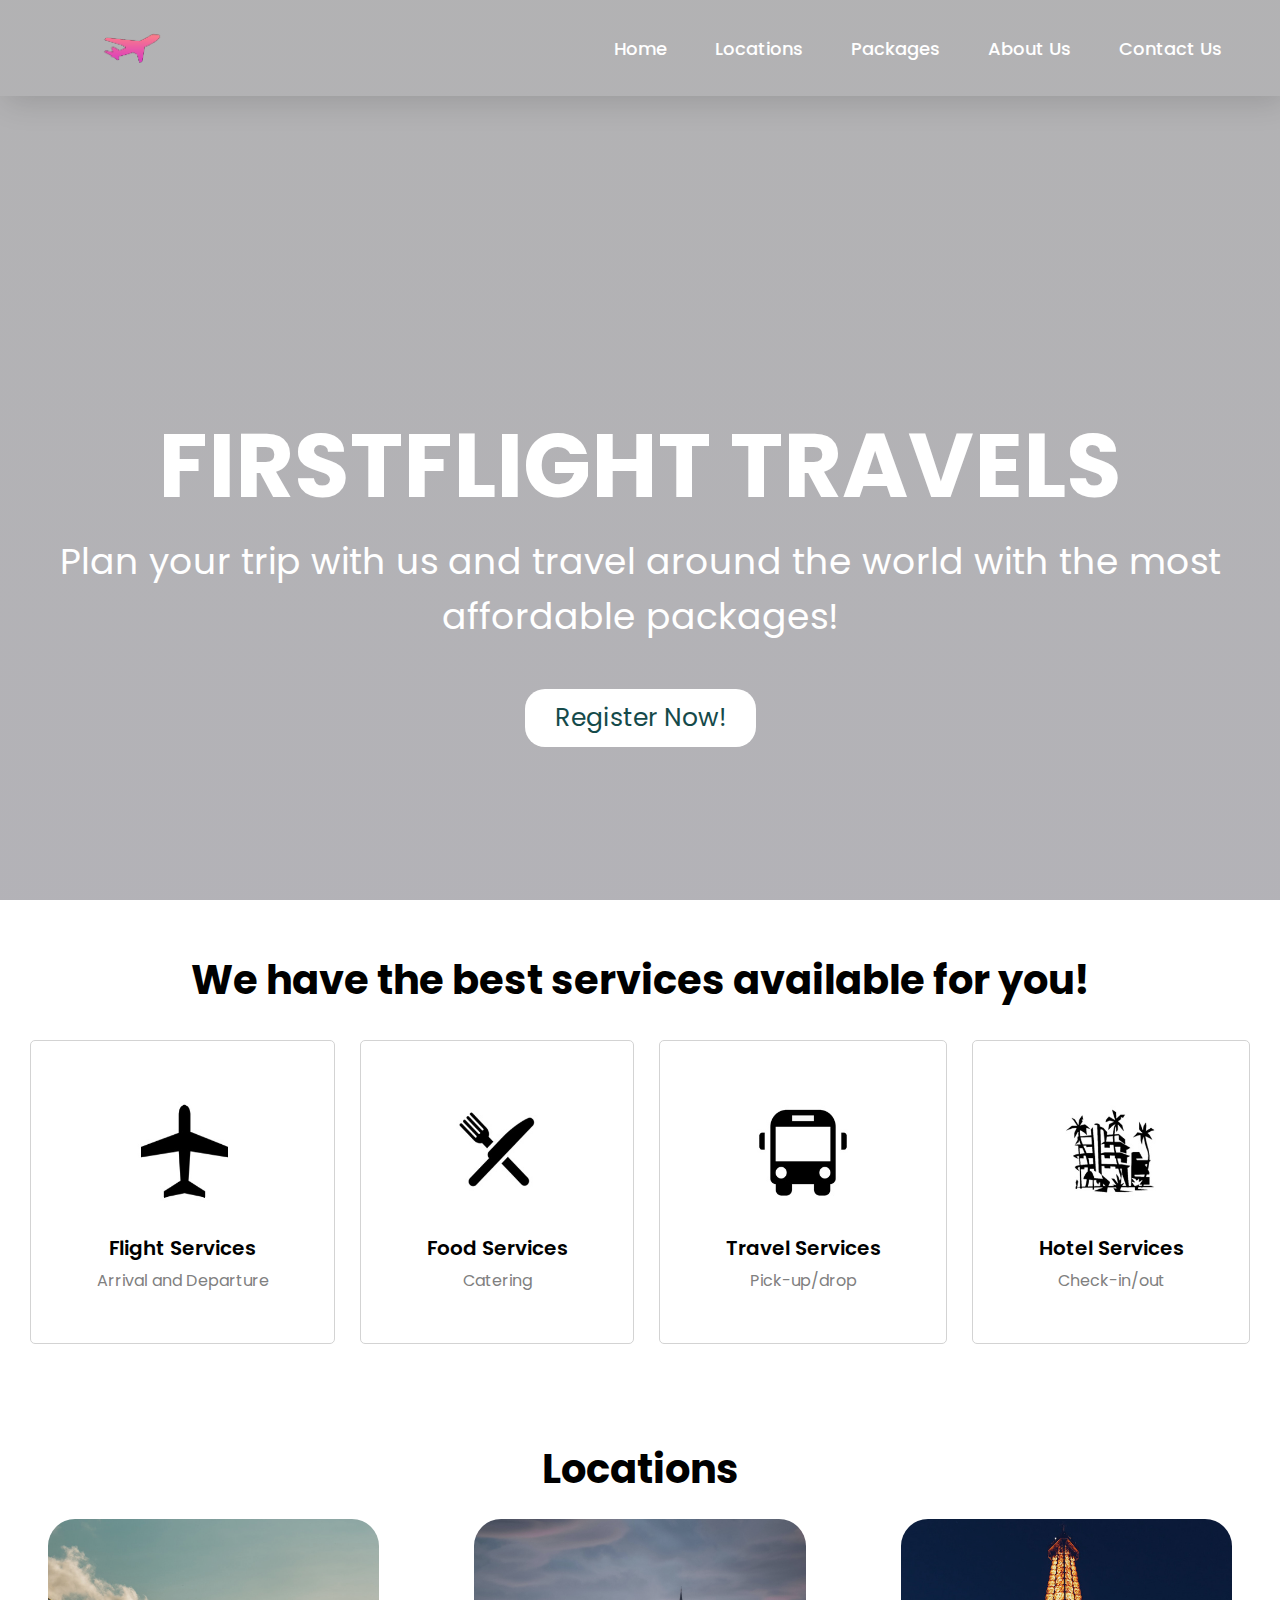
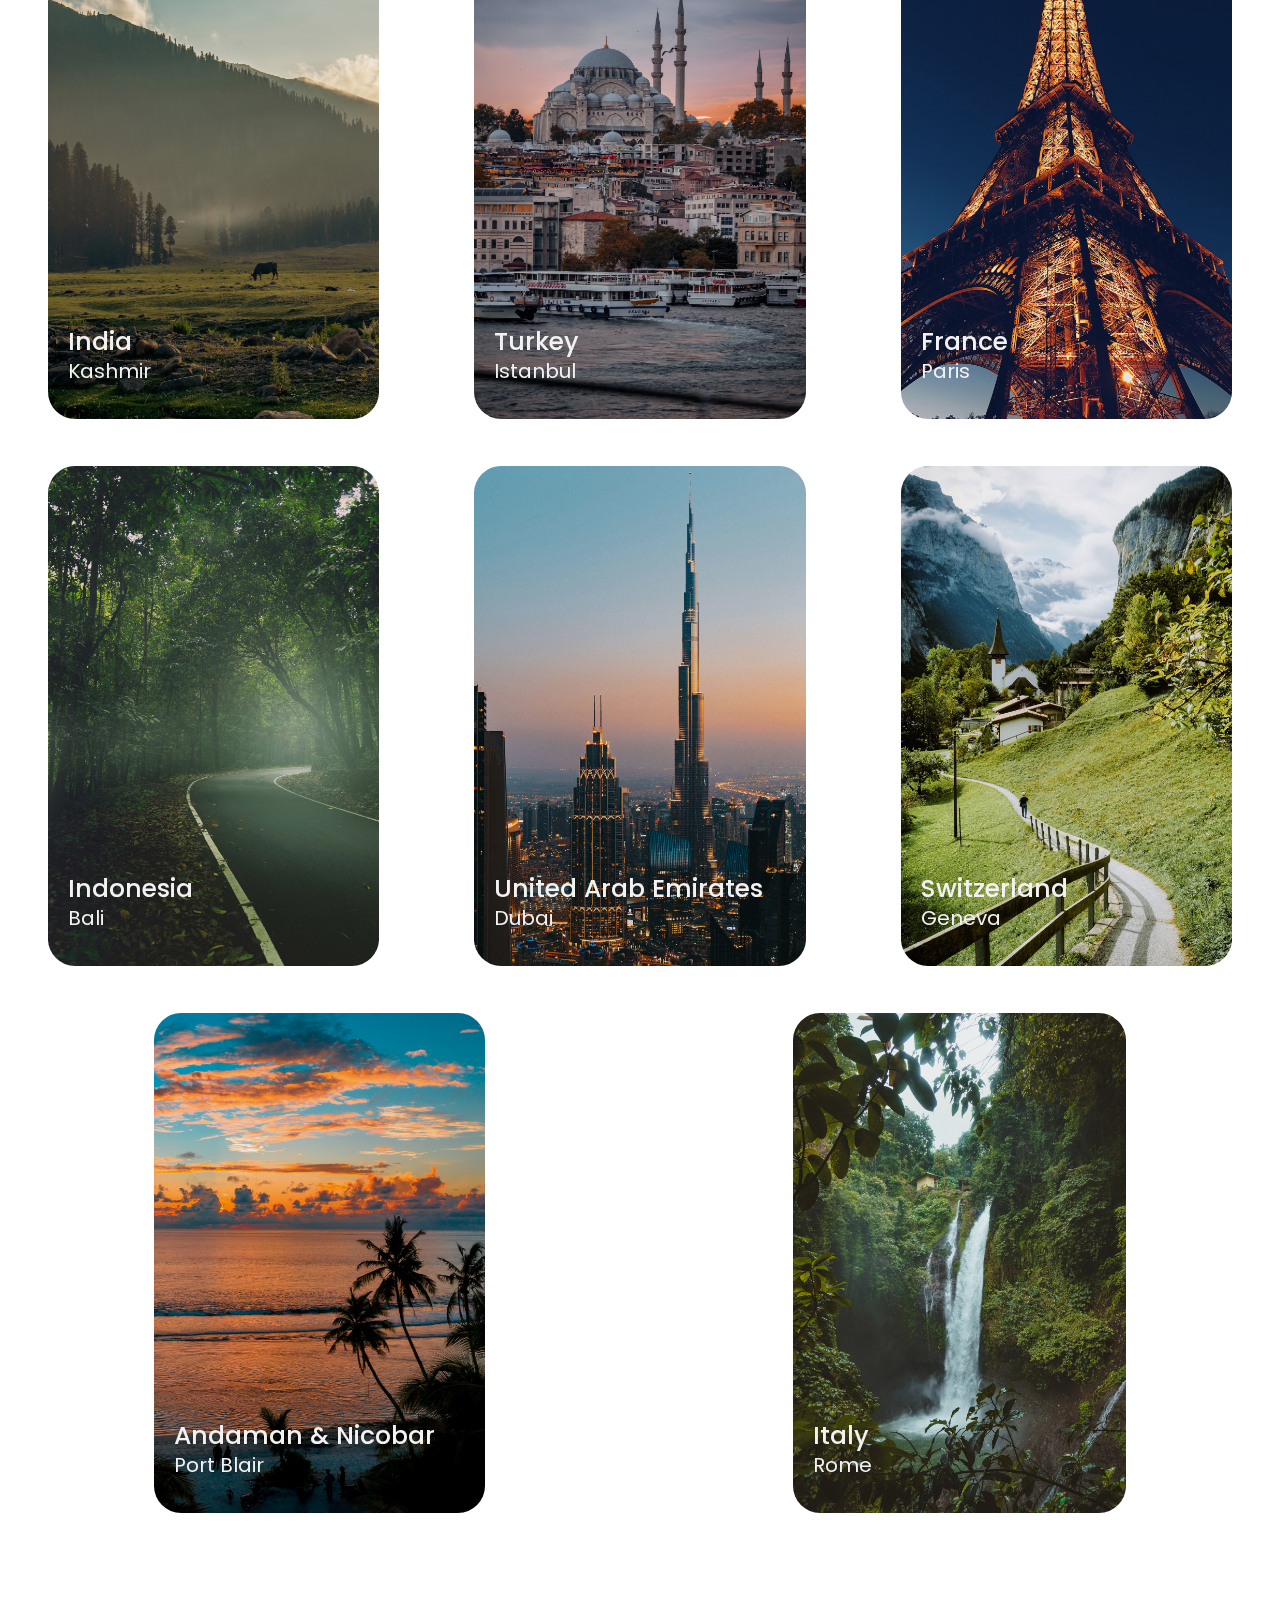
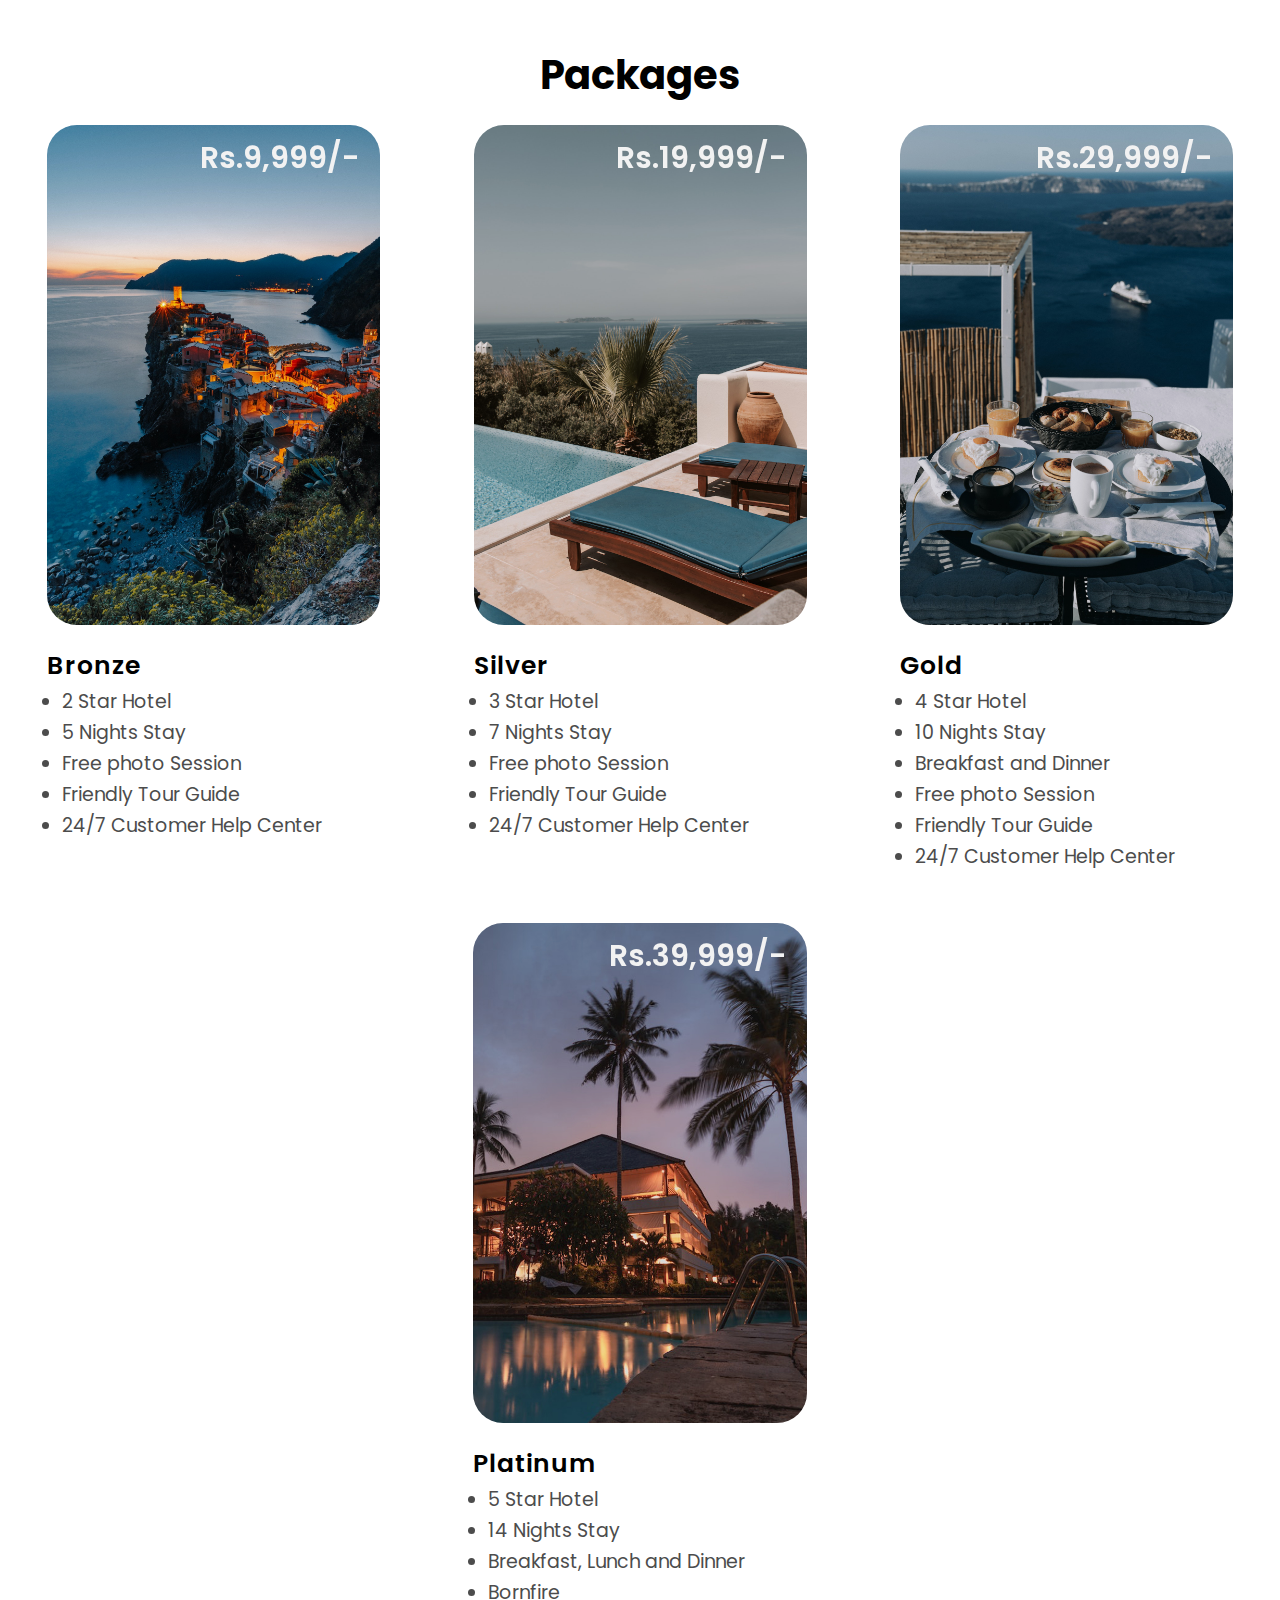
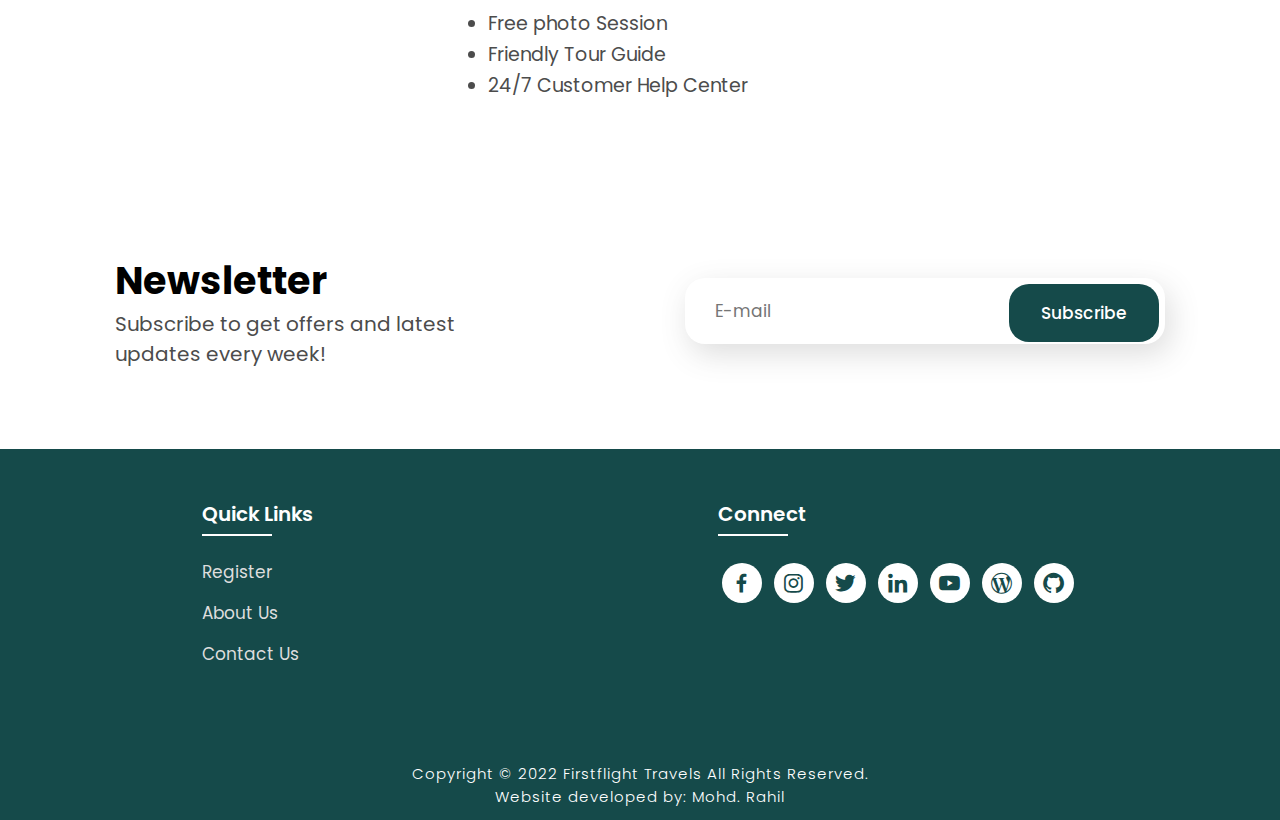
==== index.html @ 60ca9b4a "initialized file" ====
<!DOCTYPE html>
<html lang="en">
<head>
    <meta charset="UTF-8">
    <meta http-equiv="X-UA-Compatible" content="IE=edge">
    <meta name="viewport" content="width=device-width, initial-scale=1.0">
    <title>Firstflight Travels</title>
    <link rel="icon" href="./files/logo.png">
    <link rel="stylesheet" type="text/css" href="./css/style.css">
    <link rel="preconnect" href="https://fonts.googleapis.com">
    <link rel="preconnect" href="https://fonts.gstatic.com" crossorigin>
    <link href="https://fonts.googleapis.com/css2?family=Paytone+One&family=Poppins:wght@100;200;300;400;500;600;700;800;900&display=swap" rel="stylesheet">
    <link rel="stylesheet"
    href="https://unpkg.com/boxicons@latest/css/boxicons.min.css">
   
</head>
<body>

<!-- Background Video & Header -->

    <div class="banner">
        <video src="./files/bgvid.mp4" type="video/mp4" autoplay muted loop></video>
    
    <!-- Header -->

    <div class="content" id="home"> 
        <nav>
            <img src="./files/logo.png" class="logo" alt="Logo" title="FirstFlight Travels">
            
            <ul class="navbar">
                <li>
                    <a href="#home">Home</a>
                    <a href="#locations">Locations</a>
                    <a href="#package">Packages</a>
                    <a href="./about.html">About Us</a>
                    <a href="./about.html">Contact Us</a>
                </li>
            </ul>
        </nav>
 
        <div class="title">
            <h1>FIRSTFLIGHT TRAVELS</h1>
            <p>Plan your trip with us and travel around the world with the most affordable packages!</p>
            <a href="./register.html" class="button">Register Now!</a>
        </div>
        </div>
    </div>

<!-- Services -->

<section class="container">
    <div class="text">
        <h2>We have the best services available for you!</h2>
    </div>
    <div class="rowitems">
        <div class="container-box">
        <div class="container-image">
           <img src="./files/1a.jpg" alt="Flight Services">
        </div>
            <h4>Flight Services</h4>
            <p>Arrival and Departure</p>
        </div>
    
        <div class="container-box">
        <div class="container-image">
           <img src="./files/2a.jpg" alt="Food Services">
        </div>
            <h4>Food Services</h4>
            <p>Catering</p>
        </div>

        <div class="container-box">
        <div class="container-image">
            <img src="./files/3a.jpg" alt="Travel Services">
        </div>
            <h4>Travel Services</h4>
            <p>Pick-up/drop</p>
        </div>

        <div class="container-box">
        <div class="container-image">
            <img src="./files/4a.jpg" alt="Hotel Services">
        </div>
            <h4>Hotel Services</h4>
            <p>Check-in/out</p>
        </div>

    </div>

    </div>

</section>

<!-- Locations -->

<section class="locations" id="locations">
    <div class="package-title">
        <h2>Locations</h2>
    </div>

    <div class="location-content">
        
        <a href="./locations.html#kashmir" target="_blank"><div class="col-content">
            <img src="./files/l1.jpg" alt="">
            <h5>India</h5>
            <p>Kashmir</p>
        </div></a>

       

        <a href="./locations.html#istanbul" target="_blank"><div class="col-content">
            <img src="./files/l2.jpg" alt="">
            <h5>Turkey</h5>
            <p>Istanbul</p>
        </div></a>

        <a href="./locations.html#paris" target="_blank"><div class="col-content">
            <img src="./files/l3.jpg" alt="">
            <h5>France</h5>
            <p>Paris</p>
        </div></a>

        <a href="./locations.html#bali" target="_blank"><div class="col-content">
            <img src="./files/l4.jpg" alt="">
            <h5>Indonesia</h5>
            <p>Bali</p>
        </div></a>

        <a href="./locations.html#dubai" target="_blank"><div class="col-content">
            <img src="./files/l5.jpg" alt="">
            <h5>United Arab Emirates</h5>
            <p>Dubai</p>
        </div></a>

        <a href="./locations.html#geneva" target="_blank"><div class="col-content">
            <img src="./files/l6.jpg" alt="">
            <h5>Switzerland</h5>
            <p>Geneva</p>
        </div></a>

        <a href="./locations.html#port-blair" target="_blank"><div class="col-content">
            <img src="./files/l7.jpg" alt="">
            <h5>Andaman & Nicobar</h5>
            <p>Port Blair</p>
        </div></a>

        <a href="./locations.html#rome" target="_blank"><div class="col-content">
            <img src="./files/l8.jpg" alt="">
            <h5>Italy</h5>
            <p>Rome</p>
        </div></a>

    </div>
</section>

<!-- Packages -->

<section class="package" id="package">
    <div class="package-title">
        <h2>Packages</h2>
    </div>

    <div class="package-content">
        
        <div class="box">
            <div class="image">
                <img src="./files/p1.jpg" alt="">
                <h3>Rs.9,999/-</h3>
            </div>
        
        <div class="dest-content">
            <div class="location">
                <h4>Bronze</h4>
                <ul class="pac-details">
                    <li>2 Star Hotel</li>
                    <li>5 Nights Stay</li>
                    <li>Free photo Session</li>
                    <li>Friendly Tour Guide</li>
                    <li>24/7 Customer Help Center</li>
                </ul>
            </div>
        </div>
        </div>
        
        <div class="box">
            <div class="image">
                <img src="./files/p2.jpg" alt="">
                <h3>Rs.19,999/-</h3>
            </div>
        
        <div class="dest-content">
            <div class="location">
                <h4>Silver</h4>
                <ul class="pac-details">
                    <li>3 Star Hotel</li>
                    <li>7 Nights Stay</li>
                    <li>Free photo Session</li>
                    <li>Friendly Tour Guide</li>
                    <li>24/7 Customer Help Center</li>
                </ul>
            </div>
        </div>
        </div>

        <div class="box">
            <div class="image">
                <img src="./files/p3.jpg" alt="">
                <h3>Rs.29,999/-</h3>
            </div>
        
        <div class="dest-content">
            <div class="location">
                <h4>Gold</h4>
                <ul class="pac-details">
                    <li>4 Star Hotel</li>
                    <li>10 Nights Stay</li>
                    <li>Breakfast and Dinner</li>
                    <li>Free photo Session</li>
                    <li>Friendly Tour Guide</li>
                    <li>24/7 Customer Help Center</li>
                </ul>
            </div>
        </div>
        </div>

        <div class="box">
            <div class="image">
                <img src="./files/p4.jpg" alt="">
                <h3>Rs.39,999/-</h3>
            </div>
        
        <div class="dest-content">
            <div class="location">
                <h4>Platinum</h4>
                <ul class="pac-details">
                    <li>5 Star Hotel</li>
                    <li>14 Nights Stay</li>
                    <li>Breakfast, Lunch and Dinner</li>
                    <li>Bornfire</li>
                    <li>Free photo Session</li>
                    <li>Friendly Tour Guide</li>
                    <li>24/7 Customer Help Center</li>
                </ul>
            </div>
        </div>
        </div>

    </div>

</section>

<!-- Newsletter -->

<section class="newsletter">
    <div class="newstext">
        <h2>Newsletter</h2>
        <p>Subscribe to get offers and latest<br>updates every week!</p>
    </div>

    <div class="send">
        <form action="">
            <input type="email" name="emailid" placeholder="E-mail" required>
            <input type="submit" value="Subscribe">
        </form>
    </div>

</section>

<!-- Footer -->

<section class="footer">
    <div class="foot">
        <div class="footer-content">
            
            <div class="footlinks">
                <h4>Quick Links</h4>
                <ul>
                    <li><a href="./register.html">Register</a></li>
                    <li><a href="./about.html">About Us</a></li>
                    <li><a href="./contact.html">Contact Us</a></li>
                </ul>
            </div>

            <div class="footlinks">
                <h4>Connect</h4>
                <div class="social">
                    <a href="https://www.facebook.com/mohd.rahil.blogger" target="_blank"><i class='bx bxl-facebook'></i></a>
                    <a href="https://www.instagram.com/mohdrahil101" target="_blank"><i class='bx bxl-instagram' ></i></a>
                    <a href="https://www.twitter.com/mohdrahil101" target="_blank"><i class='bx bxl-twitter' ></i></a>
                    <a href="https://www.linkedin.com/in/mohdrahil101" target="_blank"><i class='bx bxl-linkedin' ></i></a>
                    <a href="https://www.youtube.com/techdollarz" target="_blank"><i class='bx bxl-youtube' ></i></a>
                    <a href="https://www.mohdrahil.wordpress.com" target="_blank"><i class='bx bxl-wordpress' ></i></a>
                    <a href="https://www.github.com/mohdrahil101" target="_blank"><i class='bx bxl-github'></i></a>
                </div>
            </div>
            
        </div>
    </div>

    <div class="end">
        <p>Copyright © 2022 Firstflight Travels All Rights Reserved.<br>Website developed by: Mohd. Rahil</p>
    </div>
</section>


 
</body>
</html>
---- css/style.css ----
*{
    padding:0;
    margin:0;
    box-sizing:border;
    font-family:'Poppins',sans-serif;
    text-decoration: none;
    list-style: none;
    scroll-behavior: smooth;
}

/* Home page */

.banner{
    width:100%;
    height: 100vh;
    overflow: hidden;
    display: flex;
    justify-content: center;
    align-items: center;
}

.banner video{
    position: absolute;
    top: 0;
    left: 0;
    object-fit: cover;
    width: 100%;
    height: 100%;
    pointer-events: none;
}

.content{
    position: relative;
    z-index: 1;
    width: 100%;
    height: 100vh;
    background-image: linear-gradient(rgba(1, 0, 5, 0.3),rgba(4, 1, 17, 0.3));



}

nav{
    width: 100%;
    /* position: fixed; */
    /* background-color: rgb(21, 74, 74); */
    box-shadow: 5px 5px 30px rgba(0, 0, 0, 15%);
    display: flex;
    align-items: center;
    justify-content: space-between;
}

nav .logo{
    width: 60px;
    margin: 2vh;
    margin-left: 8%;
}

nav ul li{
    list-style: none;
    display: inline-block;
    margin-left: 40px;
}

.navbar{
    display: flex;
    margin-right: 4vh;
}

.navbar a{
    color: white;
    font-size: 18px;
    padding: 10px 22px;
    border-radius: 4px;
    font-weight: 500;   
    text-decoration: none;
    transition: ease 0.40s;
}

.navbar a:hover,.navbar a.active{
    background: white;
    color: black;
    box-shadow: 5px 10px 30px rgb(85 85 85 / 20%);
    border-radius: 5px;
    
}

nav ul li a{
    text-decoration: none;
    color: rgb(255, 255, 255);
    font-size: 17px;
}

.title{
    text-decoration: none;
    /* display: inline-block; */
    font-size: 4vh;
    color: rgb(255, 255, 255);
    padding: 14px 17px;
    margin-top: 32vh;
    text-align: center;
    vertical-align: center;
}

.title h1{
    font-size: 10vh;
    text-shadow: 2px black;
    transition: ease 0.3s;
}

.title h1:hover{
    color:transparent;
    -webkit-text-stroke: 1px white;
    
}

.button{
    display: inline-block;
    margin-top:5vh;
    font-size: 25px;
    padding: 10px 30px;
    color: rgb(21, 74, 74);
    /* background-color:rgb(164, 44, 44); */
    background-color: white;
    border-radius: 20px;
    text-decoration: none;
    transition: ease 0.30s;
}

.button:hover{
    transform: scale(1.1);
    color: white;
    background-color: rgb(21, 74, 74);
    /* border: 2px solid rgb(42, 37, 68); */
    box-shadow: 5px 10px 30px rgba(0, 0, 0, 0.4);
    padding: 10px 30px;
}

/* Services */

.text h2{
    font-size: 40px;
    font-weight: 650;
    margin-top: 40px;
    margin-bottom: 10px;
    line-height: 2;
    text-align: center;
}

.rowitems{
    display: grid;
    grid-template-columns: repeat(auto-fit,minmax(100px,auto));
    gap: 25px;
    align-items: center;
    text-align: center;
    margin-top: 20px;
    margin-left: 30px ;
    margin-right: 30px;
    margin-bottom:10px ;
}

.container-box{
    border: 1px solid #d3d3d3;
    border-radius: 5px;
    padding: 50px 10px;
    transition: all 0.7s ease 0s;
    cursor: pointer;
}

.container-image img{
    height: 100px;
    width: 100px;
    padding: 10px;
    margin-bottom: 15px;
}

.container-box h4{
    font-size: 20px;
    margin-bottom: 5px;
    font-weight: 550;
}

.container-box p{
    font-size: 16px;
    color: #808080;
}

.container-box:hover{
    transform: translateX(3px);
    box-shadow: 5px 20px 50px rgba(78, 78, 78, 0.1);
    border: 1px solid transparent;
    border-radius: 0px;
}

/* Packages */

.package-title{
    text-align: center;
}

.package-title h2{
    font-size: 40px;
    font-weight: 650;
    padding-top: 75px;
    padding-bottom: 10px;
    line-height: 2;
}

.package-content{
    display: flex;
    justify-content: space-around;
    flex-wrap: wrap;
}

.image{
    position: relative;
    transition: all 0.3s cubic-bezier(0.445,0.05,0.55,0.95);
    cursor: pointer;
    filter: brightness(95%);
}

.image img{
    width: 100%;
    height: 500px;
    border-radius: 30px;
}

.image h3{
    color: white;
    position: absolute;
    font-size: 30px;
    font-weight: 600;
    text-align: center;
    top: 10px;
    right: 20px;
}

.dest-content{
    display: flex;
    flex-wrap: wrap;
    justify-content: space-between;
    align-items: center;
    padding-top: 15px;
    margin-bottom: 50px;
}

.location h4{
    font-size: 25px;
    letter-spacing: 1px;
    font-weight: 600;
    margin-bottom: 2px;
}

.pac-details li{
    font-size: 19px;
    color: #4c4c4c;
    margin-left: 15px;
    margin-bottom: 2px;
    list-style-type: disc;
}

.image:hover{
    filter: brightness(120%);
    transform: scale(1.03);
}

/* Locations */

.location-content{
    display: flex;
    justify-content: space-around;
    flex-wrap: wrap;
}

.col-content{
    position: relative;
    filter:brightness(95%);
    transition: all 0.3s cubic-bezier(0.445,0.05,0.55,0.95);

}

.col-content img{
    margin-bottom: 40px;
    height: 500px;
    border-radius: 27px;
    width: 100%;
    
}

.col-content h5{
    position: absolute;
    font-size: 25px;
    color: white;
    font-weight: 500;
    left: 20px;
    bottom: 105px;
    cursor: pointer;
}

.col-content p{
    position: absolute;
    font-size: 20px;
    color: white;
    left: 20px;
    bottom: 80px;
    cursor: pointer;
}

.col-content:hover{
    filter: brightness(120%);
    transform: scale(1.03);
    cursor: pointer;
}

/* Newsletter */

.newsletter{
    display: flex;
    flex-wrap: wrap;
    align-items: center;
    justify-content: space-around;
}

.newstext h2{
    margin-top: 100px;
    font-size: 38px;
}

.newstext p{
    font-size: 20px;
    color: #4c4c4c;
}

.newsletter form{
    margin-top: 100px;
    width: 100%;
    position: relative;
}

.newsletter form input:first-child{
    display: inline-block;
    width: 300px;
    font-size: 17px;
    outline: none;
    border: none;
    border-radius: 20px;
    padding: 20px 150px 20px 30px;
    box-shadow: 5px 10px 30px rgb(85 85 85 / 20%);
}

.newsletter form input:last-child{
    display: inline-block;
    position: absolute;
    outline: none;
    border: 2px solid transparent;
    border-radius: 20px;
    color: white;
    background-color: rgb(21, 74, 74);
    padding: 14px 30px;
    cursor: pointer;
    font-size: 17px;
    font-weight: 450;
    top: 6px;
    right: 6px;
    transition: ease 0.30s;
}

.newsletter form input:last-child:hover{
    border: 2px solid rgb(21, 74, 74);
    background-color: white;
    color: rgb(21, 74, 74);
}


/* Footer */

.footer{
    margin-top: 80px;
    background-color: rgb(21, 74, 74);
}

.foot{
    padding: 20px 0;
}

.footer-content{
    display: flex;
    flex-wrap: wrap;
    justify-content: space-around;
    
}

.footlinks h4{
    margin-top: 30px;
    font-size: 20px;
    font-weight: 600;
    color: white;
    margin-bottom: 30px;
    position: relative;
}


.footlinks h4::before{
    content: "";
    position: absolute;
    height: 2px;
    width: 70px;
    left: 0;
    bottom: -7px;
    background: white;
}

.footlinks ul li{
    margin-bottom: 15px;
}

.footlinks ul li a{
    font-size: 17px;
    color: #dddddd;
    display: block;
    transition: ease 0.30s;
}

.footlinks ul li a:hover{
    transform: translate(6px);
    color: white;
}

.social a{
    font-size: 25px;
    margin: 4px;
    height: 40px;
    width: 40px;
    color: rgb(21, 74, 74);
    background-color: white;
    display: inline-flex;
    justify-content: center;
    align-items: center;
    border-radius: 20px;
    transition: ease 0.30s;
}

.social a:hover{
    transform: scale(1.2);
}

.end{
    text-align: center;
    padding-top: 60px;
    padding-bottom: 12px;
}

.end p{
    font-size: 15px;
    color: white;
    letter-spacing: 1px;
    font-weight: 300;
}

/* About Us */

.aboutbody{
    background-color: #191919;
}

.about{
    width: 100%;
    padding: 78px 0px;
}

.about img{
    height: auto;
    width: 400px;
}

.abt-text{
    width: 500px;
}

.abt-text h1{
    font-size: 70px;
    color: white;
    margin-bottom: 20px;
    letter-spacing: 1px;
}

.abt-text h1 span{
    color: #fc0050;
    letter-spacing: 1px;
}

.abt-text p{
    color: white;
    font-size: 24px;
    margin-bottom: 45px;
    line-height: 30px;
    letter-spacing: 1px;
}

.main{
    width: 1130px;
    max-width: 95%;
    margin: 0 auto;
    display: flex;
    align-items: center;
    justify-content: space-around;
}

.connectbtn{
    display: inline-block;
    background-color: #fc0050;
    font-size: 18px;
    color: white;
    font-weight: bold;
    padding: 13px 30px;
    border-radius: 30px;
    transition: ease 0.4s;
    border: 2px solid transparent;
    letter-spacing: 1px;
}

.connectbtn:hover{
    background-color: transparent;
    border: 2px solid #fc0050;
    transform: scale(1.1);
}

.connect-section{
    margin-top: 26px;
}


.social-icons a{
    height: 40px;
    width: 40px;
    margin: 4px;
    font-size: 30px;
    color: #101010;
    background-color: white;
    border-radius: 20px;
    display: inline-flex;
    justify-content: center;
    align-items: center;
    transition: ease 0.30s;
}

.social-icons a:hover{
    transform: scale(1.2);
}

/* Contact Us */

.contactbody{
    background-color: #101010;
    background-repeat: no-repeat;
    background-size: cover;
    
}

.contact{
    padding: 110px 30%;
    height: 100%;
    min-height: 100vh;
}

.contact-form h1{
    font-size: 80px;
    color: white;
    margin-bottom: 20px;
}

.contact-form h1 span{
    color:#fc0050;
}

.contact-form p{
    color: white;
    line-height: 30px;
    letter-spacing: 1px;
    font-size: 23px;
    margin-bottom: 20px;
}


.contact-form form input,form textarea{
    width: 100%;
    padding: 17px;
    border: none;
    outline: none;
    background-color: #191919;
    font-size: 20px;
    color: white;
    margin-bottom: 10px;
    border-radius: 10px;
}

.contact-form form .submit-btn{
    display: inline-block;
    background-color: #fc0050;
    font-size: 27px;
    font-weight: 600px;
    border: 2px solid transparent;
    border-radius: 40px;
    width: 220px;
    cursor: pointer;
    transition: ease 0.30s;

}

.contact-form form .submit-btn:hover{
    border: 2px solid #fc0050;
    background-color: transparent;
    transform: scale(1.1);

}

/* Registration Form */

.register-body{
    background-color: #101010;
    background-repeat: no-repeat;
    background-size: cover;

}

.registration{
    padding: 110px 30%;
    height: 100%;
    min-height: 100vh;
}

.register-form h1{
    font-size: 80px;
    color: white;
    margin-bottom: 20px;
}
.register-form h1 span{
    color: #fc0050;
}

.register-form{
    color: white;
    font-size: 20px;
}

.register-form form input{
    color: white;
    padding: 17px;
    background-color: #191919;
    font-size: 20px;
    outline: none;
    border: none;
    border-radius: 10px;
    margin-bottom: 20px;
    
}
.register-form h4{
    font-size: 22px;
    font-weight: 500;
    margin-top: 20px;
    color: #fc0050;
}


.register-form form .submitbtn{
    display: inline-block;
    background-color: #fc0050;
    font-size: 27px;
    font-weight: 600px;
    border: 2px solid transparent;
    border-radius: 60px;
    width: 220px;
    cursor: pointer;
    transition: ease 0.30s;
}

.register-form form .submitbtn:hover{
    border: 2px solid #fc0050;
    background-color: transparent;
    transform: scale(1.1);
}


.location-body{
    background-color: #191919;
    color: white;
}

.location-section{
    padding: 110px;
    height: 100%;
    min-height: 100vh;
}

.location-heading h1{
    margin-top: 20px;
    font-size: 60px;
    margin-bottom: 20px;
}

.location-heading h1 span{
    color: #fc0050;
}

.location-detail h1{
    padding-top: 60px;
    color: #fc0050;
    font-size: 40px;
}

.location-detail p{
    font-size: 20px;
    margin-top: 40px;
    margin-bottom: 10px;
}

.location-img img{
    height: 400px;
    width: 400px;
    margin-top: 30px;
    margin-bottom: 30px;
}

.stars i{
    font-size: 20px;
    color: rgb(197, 167, 44);
}
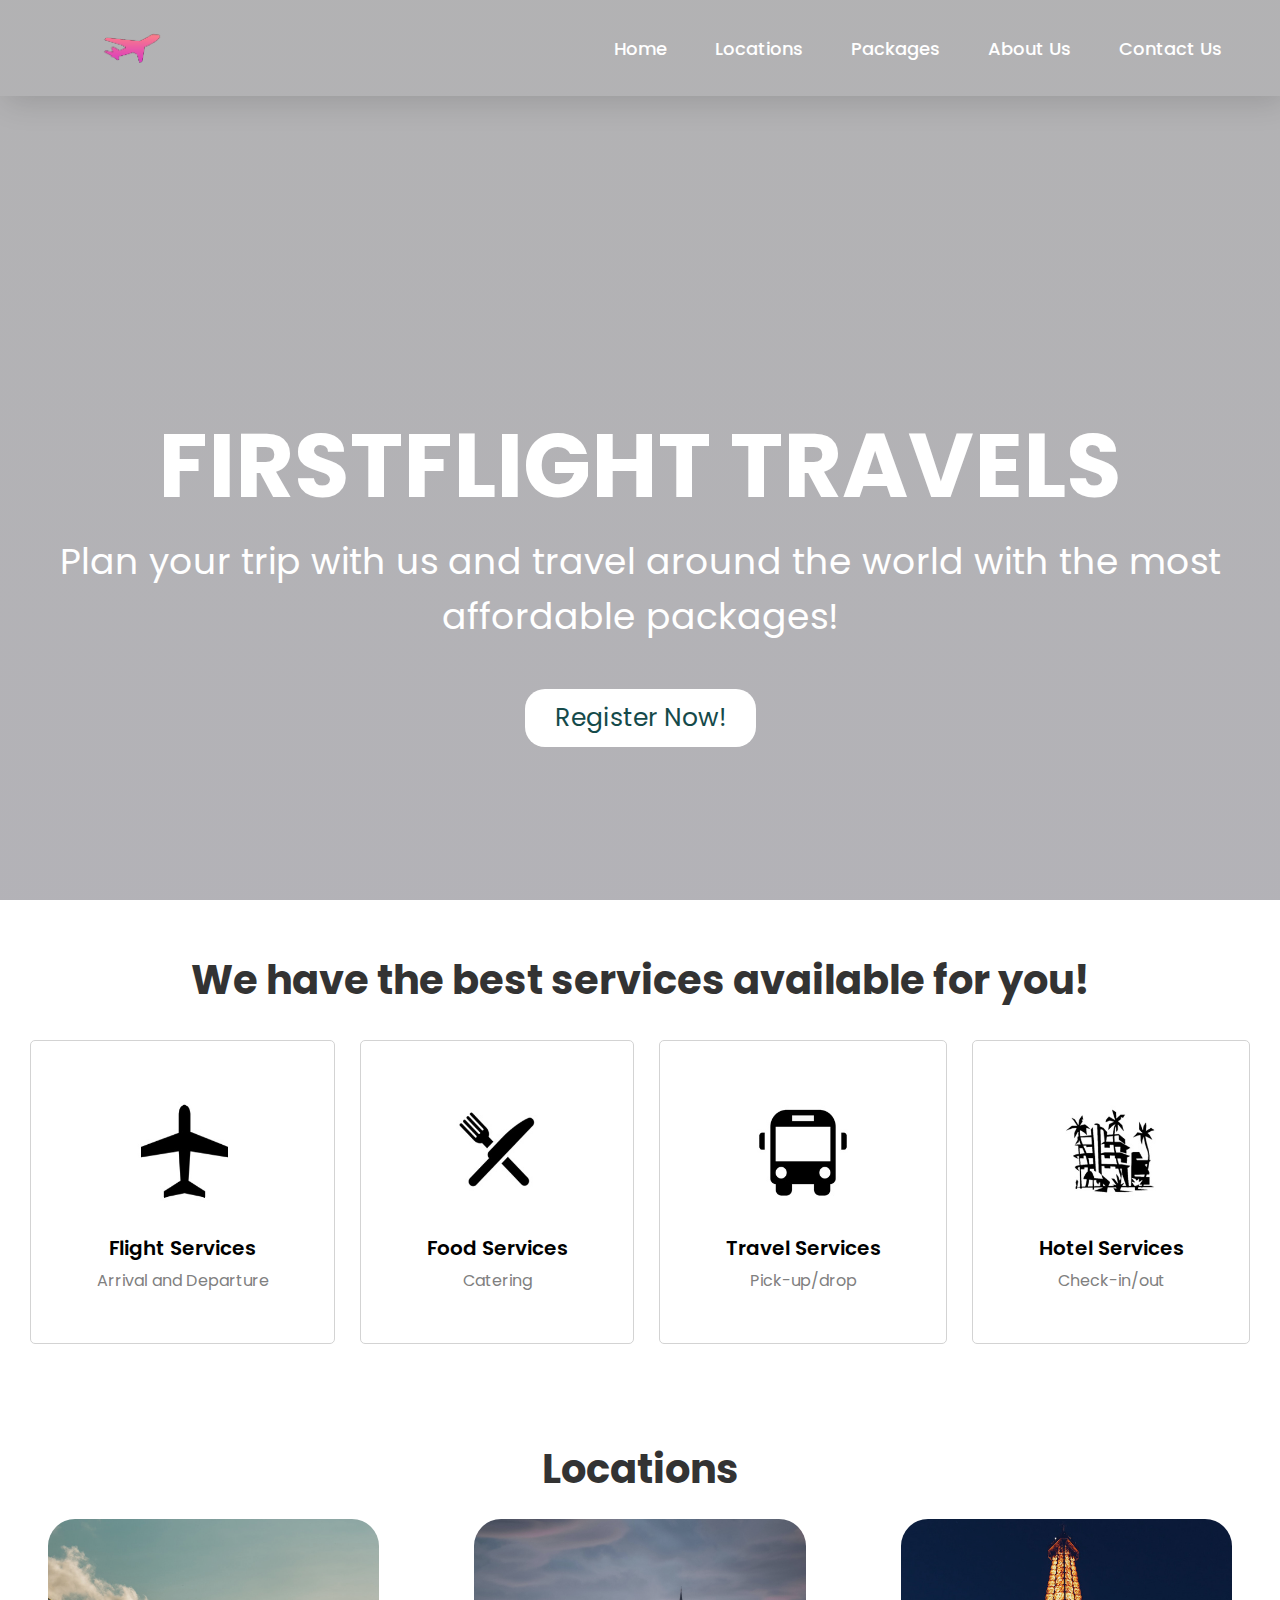
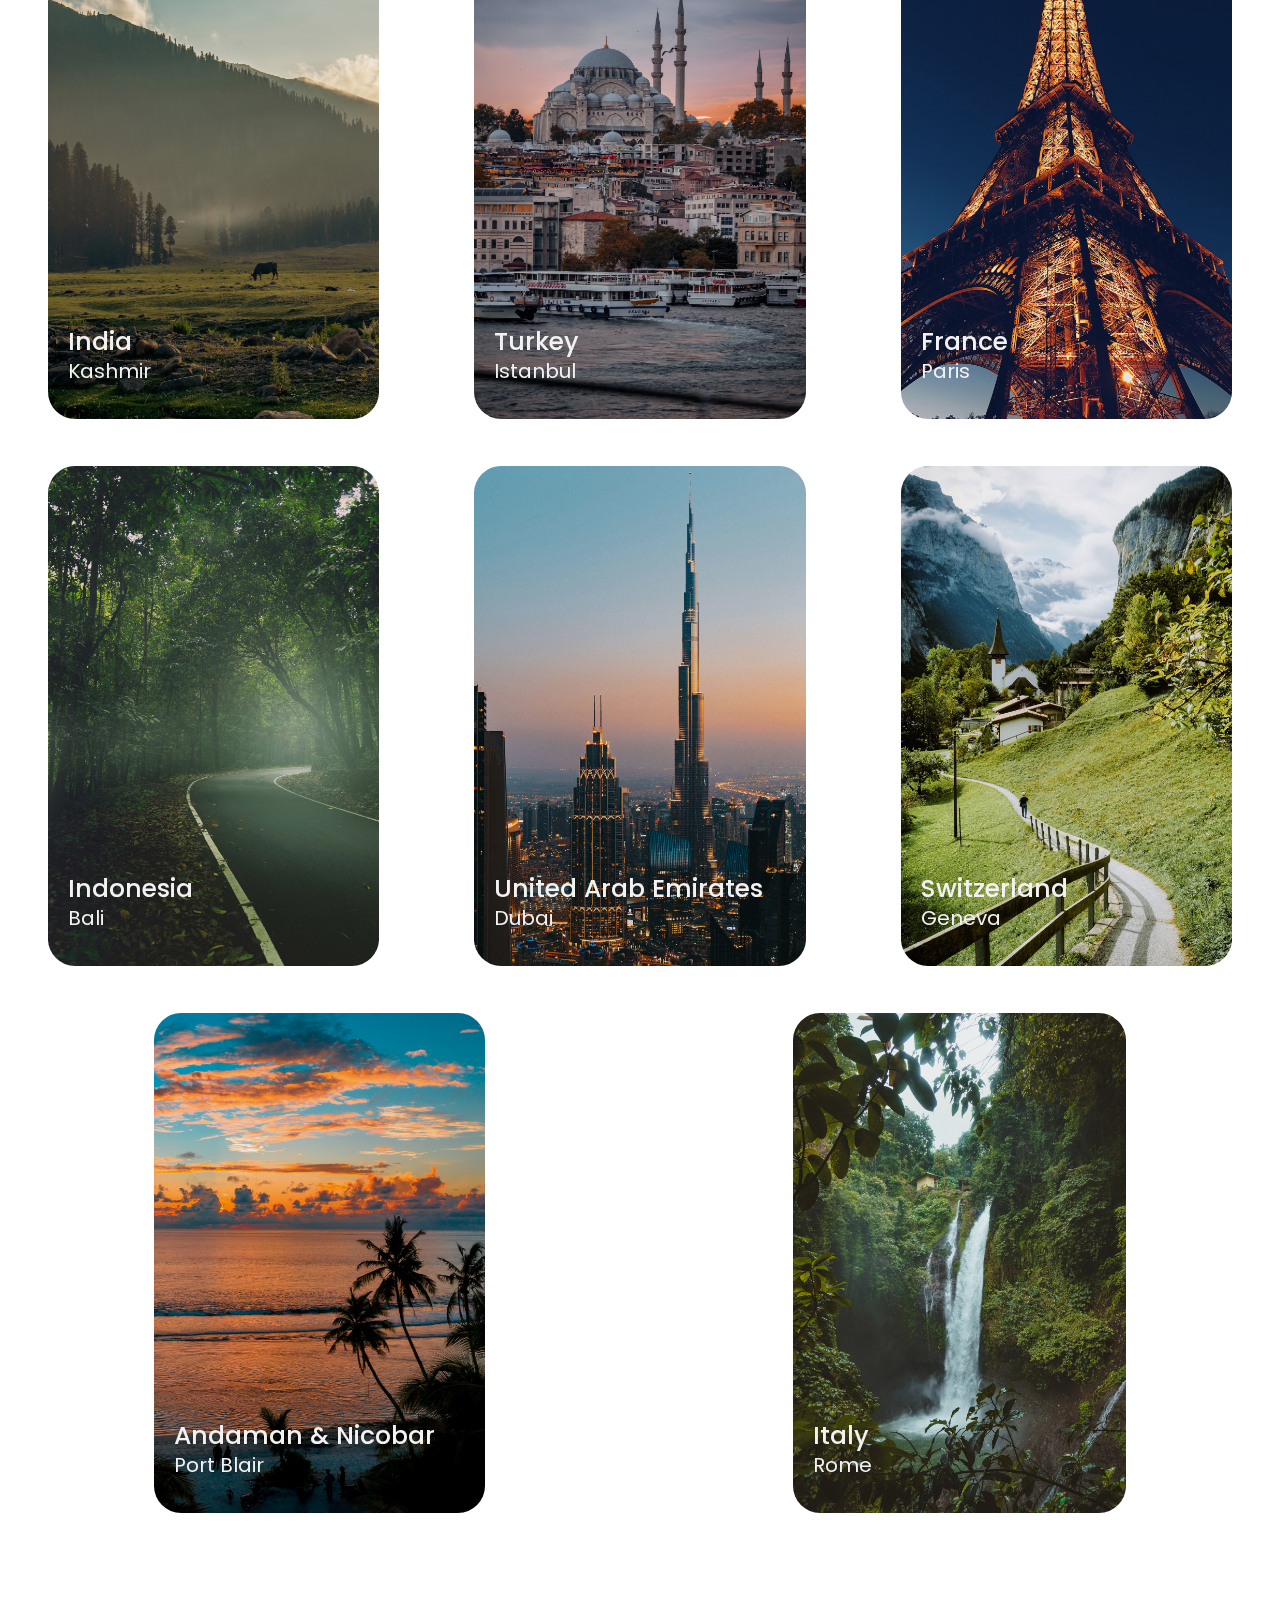
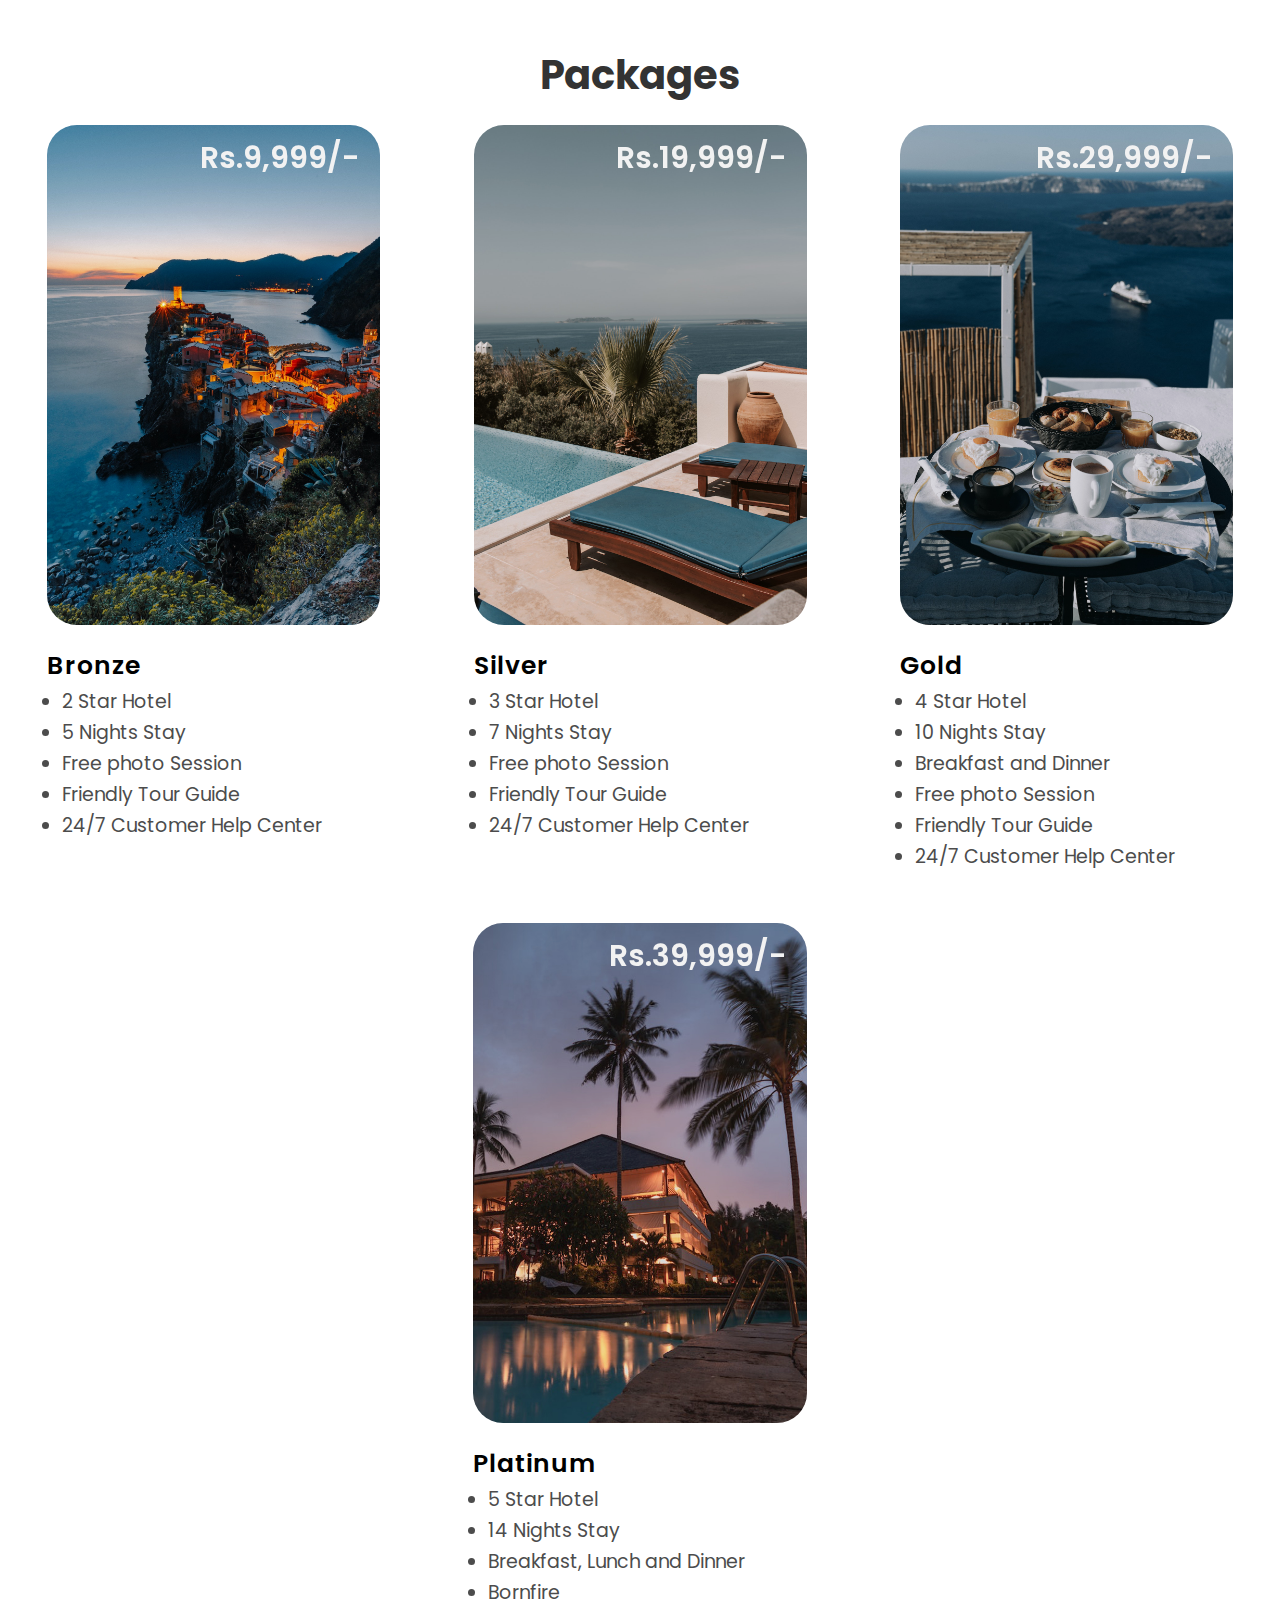
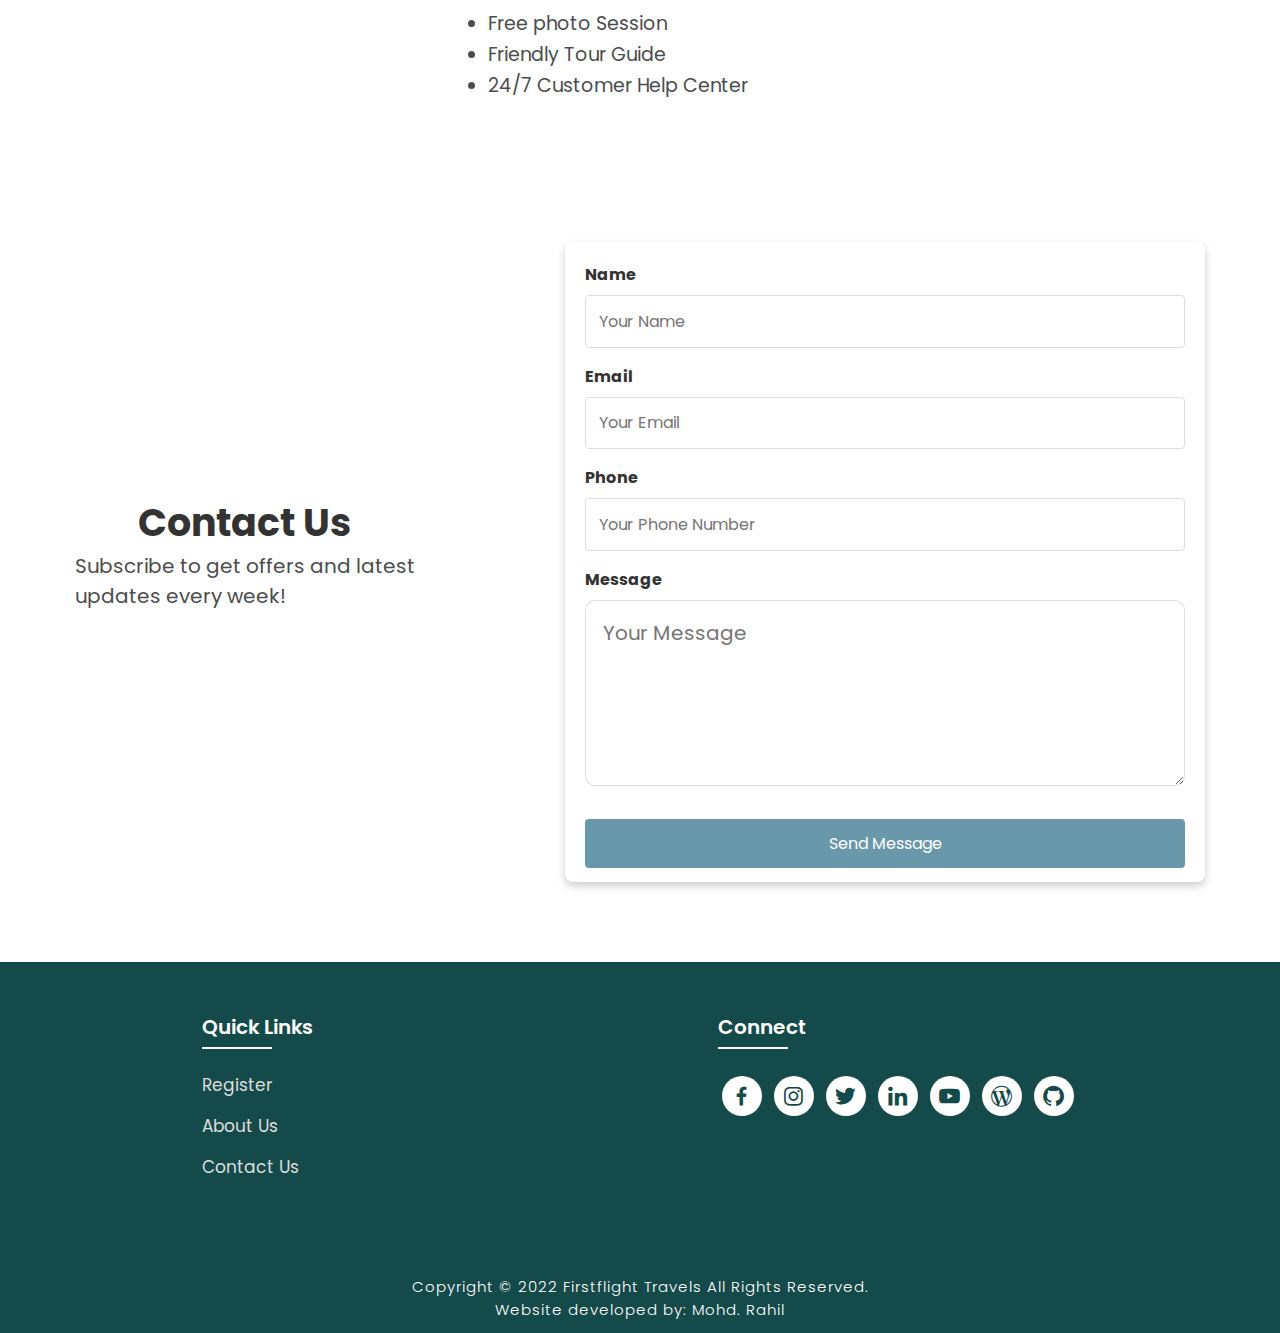
==== commit 7e942007: "contact us" ====
--- a/index.html
+++ b/index.html
@@ -12,7 +12,7 @@
     <link href="https://fonts.googleapis.com/css2?family=Paytone+One&family=Poppins:wght@100;200;300;400;500;600;700;800;900&display=swap" rel="stylesheet">
     <link rel="stylesheet"
     href="https://unpkg.com/boxicons@latest/css/boxicons.min.css">
-   
+
 </head>
 <body>
 
@@ -30,14 +30,14 @@
             <ul class="navbar">
                 <li>
                     <a href="#home">Home</a>
-                    <a href="#locations">Locations</a>
+                    <a href="./locations.html">Locations</a>
                     <a href="#package">Packages</a>
                     <a href="./about.html">About Us</a>
-                    <a href="./about.html">Contact Us</a>
+                    <a href="./contact.html">Contact Us</a>
                 </li>
             </ul>
         </nav>
- 
+
         <div class="title">
             <h1>FIRSTFLIGHT TRAVELS</h1>
             <p>Plan your trip with us and travel around the world with the most affordable packages!</p>
@@ -55,7 +55,7 @@
     <div class="rowitems">
         <div class="container-box">
         <div class="container-image">
-           <img src="./files/1a.jpg" alt="Flight Services">
+        <img src="./files/1a.jpg" alt="Flight Services">
         </div>
             <h4>Flight Services</h4>
             <p>Arrival and Departure</p>
@@ -63,7 +63,7 @@
     
         <div class="container-box">
         <div class="container-image">
-           <img src="./files/2a.jpg" alt="Food Services">
+        <img src="./files/2a.jpg" alt="Food Services">
         </div>
             <h4>Food Services</h4>
             <p>Catering</p>
@@ -86,9 +86,6 @@
         </div>
 
     </div>
-
-    </div>
-
 </section>
 
 <!-- Locations -->
@@ -100,51 +97,51 @@
 
     <div class="location-content">
         
-        <a href="./locations.html#kashmir" target="_blank"><div class="col-content">
+        <a href="#" target="_blank"><div class="col-content">
             <img src="./files/l1.jpg" alt="">
             <h5>India</h5>
             <p>Kashmir</p>
         </div></a>
 
-       
-
-        <a href="./locations.html#istanbul" target="_blank"><div class="col-content">
+
+
+        <a href="#" target="_blank"><div class="col-content">
             <img src="./files/l2.jpg" alt="">
             <h5>Turkey</h5>
             <p>Istanbul</p>
         </div></a>
 
-        <a href="./locations.html#paris" target="_blank"><div class="col-content">
+        <a href="#" target="_blank"><div class="col-content">
             <img src="./files/l3.jpg" alt="">
             <h5>France</h5>
             <p>Paris</p>
         </div></a>
 
-        <a href="./locations.html#bali" target="_blank"><div class="col-content">
+        <a href="#" target="_blank"><div class="col-content">
             <img src="./files/l4.jpg" alt="">
             <h5>Indonesia</h5>
             <p>Bali</p>
         </div></a>
 
-        <a href="./locations.html#dubai" target="_blank"><div class="col-content">
+        <a href="#" target="_blank"><div class="col-content">
             <img src="./files/l5.jpg" alt="">
             <h5>United Arab Emirates</h5>
             <p>Dubai</p>
         </div></a>
 
-        <a href="./locations.html#geneva" target="_blank"><div class="col-content">
+        <a href="#" target="_blank"><div class="col-content">
             <img src="./files/l6.jpg" alt="">
             <h5>Switzerland</h5>
             <p>Geneva</p>
         </div></a>
 
-        <a href="./locations.html#port-blair" target="_blank"><div class="col-content">
+        <a href="#" target="_blank"><div class="col-content">
             <img src="./files/l7.jpg" alt="">
             <h5>Andaman & Nicobar</h5>
             <p>Port Blair</p>
         </div></a>
 
-        <a href="./locations.html#rome" target="_blank"><div class="col-content">
+        <a href="#" target="_blank"><div class="col-content">
             <img src="./files/l8.jpg" alt="">
             <h5>Italy</h5>
             <p>Rome</p>
@@ -249,20 +246,59 @@
 
 </section>
 
-<!-- Newsletter -->
-
-<section class="newsletter">
-    <div class="newstext">
-        <h2>Newsletter</h2>
+<!-- contact us -->
+
+<section class="contactUs">
+    <div class="contactUsText">
+        <h2>Contact Us</h2>
         <p>Subscribe to get offers and latest<br>updates every week!</p>
     </div>
 
-    <div class="send">
-        <form action="">
-            <input type="email" name="emailid" placeholder="E-mail" required>
-            <input type="submit" value="Subscribe">
+    <div class="contact-form-container">
+        
+        <form id="contactForm">
+            <div class="form-group">
+                <label for="name">Name</label>
+                <input type="text" id="name" 
+                    name="name" 
+                    placeholder="Your Name" required>
+                <span class="error-message" id="nameError"></span>
+            </div>
+            <div class="form-group">
+                <label for="email">Email</label>
+                <input type="email" id="email" 
+                    name="email" 
+                    placeholder="Your Email" required>
+                <span class="error-message" id="emailError"></span>
+            </div>
+            <div class="form-group">
+                <label for="phone">Phone</label>
+                <input type="tel" id="phone" 
+                    name="phone" 
+                    placeholder="Your Phone Number" required>
+                <span class="error-message" id="phoneError"></span>
+            </div>
+            <div class="form-group">
+                <label for="message">Message</label>
+                <textarea id="message" 
+                        name="message" 
+                        placeholder="Your Message" 
+                        rows="5" required></textarea>
+                <span class="error-message" 
+                    id="messageError"></span>
+            </div>
+            <button type="submit" 
+                    class="submit-button">
+            Send Message
+            </button>
         </form>
     </div>
+</form>
+                </div>
+            </div>
+        </div>
+    </section>
+    <script src="./assets/js/bootstrap.bundle.min.js"></script>
 
 </section>
 
--- a/css/style.css
+++ b/css/style.css
@@ -43,7 +43,7 @@
 nav{
     width: 100%;
     /* position: fixed; */
-    /* background-color: rgb(21, 74, 74); */
+    /* background-color: rgb(168, 185, 185); */
     box-shadow: 5px 5px 30px rgba(0, 0, 0, 15%);
     display: flex;
     align-items: center;
@@ -313,64 +313,119 @@
 }
 
 /* Newsletter */
-
-.newsletter{
+/* contact us paragraph used in newsletter div  */
+.contactUs{
     display: flex;
     flex-wrap: wrap;
     align-items: center;
     justify-content: space-around;
 }
 
-.newstext h2{
-    margin-top: 100px;
+.contactUs h2{
+    margin-top: 70px;
     font-size: 38px;
 }
 
-.newstext p{
+.contactUs p{
     font-size: 20px;
     color: #4c4c4c;
 }
 
-.newsletter form{
-    margin-top: 100px;
+.contactUs form{
+    margin-top: 0px;
     width: 100%;
     position: relative;
 }
 
-.newsletter form input:first-child{
-    display: inline-block;
-    width: 300px;
-    font-size: 17px;
-    outline: none;
+
+
+.contact-form-container {
+    background-color: #fff;
+    padding: 20px;
+    border-radius: 8px;
+    box-shadow: 0 4px 8px rgba(0, 0, 0, 0.2);
+    max-width: 600px;
+    width: 100%;
+    height: 600px;
+    margin-top: 90px;
+    
+}
+
+h2 {
+    margin-top: 0;
+    color: #333;
+    text-align: center;
+}
+
+.form-group {
+    margin-bottom: 1rem;
+}
+
+label {
+    display: block;
+    margin-bottom: 0.5rem;
+    font-weight: bold;
+    color: #333;
+}
+
+input, textarea {
+    width: 100%;
+    padding: 0.8rem;
+    border: 1px solid #ddd;
+    border-radius: 4px;
+    box-sizing: border-box;
+    font-size: 1rem;
+}
+
+textarea {
+    resize: vertical;
+}
+
+.error-message {
+    color: red;
+    font-size: 0.875rem;
+    display: none; /* Hidden by default */
+}
+
+.submit-button {
+    background-color: #6998AB;
+    color: white;
     border: none;
-    border-radius: 20px;
-    padding: 20px 150px 20px 30px;
-    box-shadow: 5px 10px 30px rgb(85 85 85 / 20%);
-}
-
-.newsletter form input:last-child{
-    display: inline-block;
-    position: absolute;
-    outline: none;
-    border: 2px solid transparent;
-    border-radius: 20px;
-    color: white;
-    background-color: rgb(21, 74, 74);
-    padding: 14px 30px;
+    padding: 0.75rem;
+    border-radius: 4px;
+    font-size: 1rem;
     cursor: pointer;
-    font-size: 17px;
-    font-weight: 450;
-    top: 6px;
-    right: 6px;
-    transition: ease 0.30s;
-}
-
-.newsletter form input:last-child:hover{
-    border: 2px solid rgb(21, 74, 74);
-    background-color: white;
-    color: rgb(21, 74, 74);
-}
-
+    width: 100%;
+    transition: background-color 0.3s;
+}
+
+.submit-button:hover {
+    background-color: #6998abb0;
+}
+
+
+.contact-form form input, form textarea {
+    width: 100%;
+    padding: 17px;
+    border: none;
+    outline: 1px solid black;
+    background-color: #ffffff;
+    font-size: 20px;
+    color: white;
+    margin-bottom: 10px;
+    border-radius: 10px;
+}
+textarea {
+    resize: vertical;
+}
+input, textarea {
+    width: 100%;
+    padding: 0.8rem;
+    border: 1px solid #ddd;
+    border-radius: 4px;
+    box-sizing: border-box;
+    font-size: 1rem;
+}
 
 /* Footer */
 
@@ -585,9 +640,9 @@
 .contact-form form input,form textarea{
     width: 100%;
     padding: 17px;
-    border: none;
+    border: 1px solid rgba(0, 0, 0, 0.126);
     outline: none;
-    background-color: #191919;
+    background-color: #ffffff;
     font-size: 20px;
     color: white;
     margin-bottom: 10px;
@@ -725,3 +780,41 @@
     font-size: 20px;
     color: rgb(197, 167, 44);
 }
+
+
+
+.uf-contact-form-01 {
+    max-width: 900px;
+}
+@media (min-width: 576px){
+     .uf-contact-form-01 {
+    min-height: 100vh;
+    align-content: center;
+} 
+}
+.uf-img-contact-form-01{
+      max-width: 100%;
+      animation: uf-animation 4s ease-in-out 1s infinite alternate;
+      position: relative;
+}
+.uf-ct-01-text-primary{
+      color: #864ef2;
+}
+.uf-ct-01-btn-primary{
+      background-color: #864ef2;
+      color: #fff;
+}
+.uf-ct-01-btn-primary:hover{
+      background-color: #641eec;
+      color: #fff;
+}
+
+@keyframes uf-animation {
+  0%   {top:0px;}
+  50%  {top:-30px;}
+  100% {top:0px;}
+}
+.form-control:focus {
+    border-color: #a979ff;
+    box-shadow: 0 0 0 .25rem rgb(103 58 183 / 21%);
+}